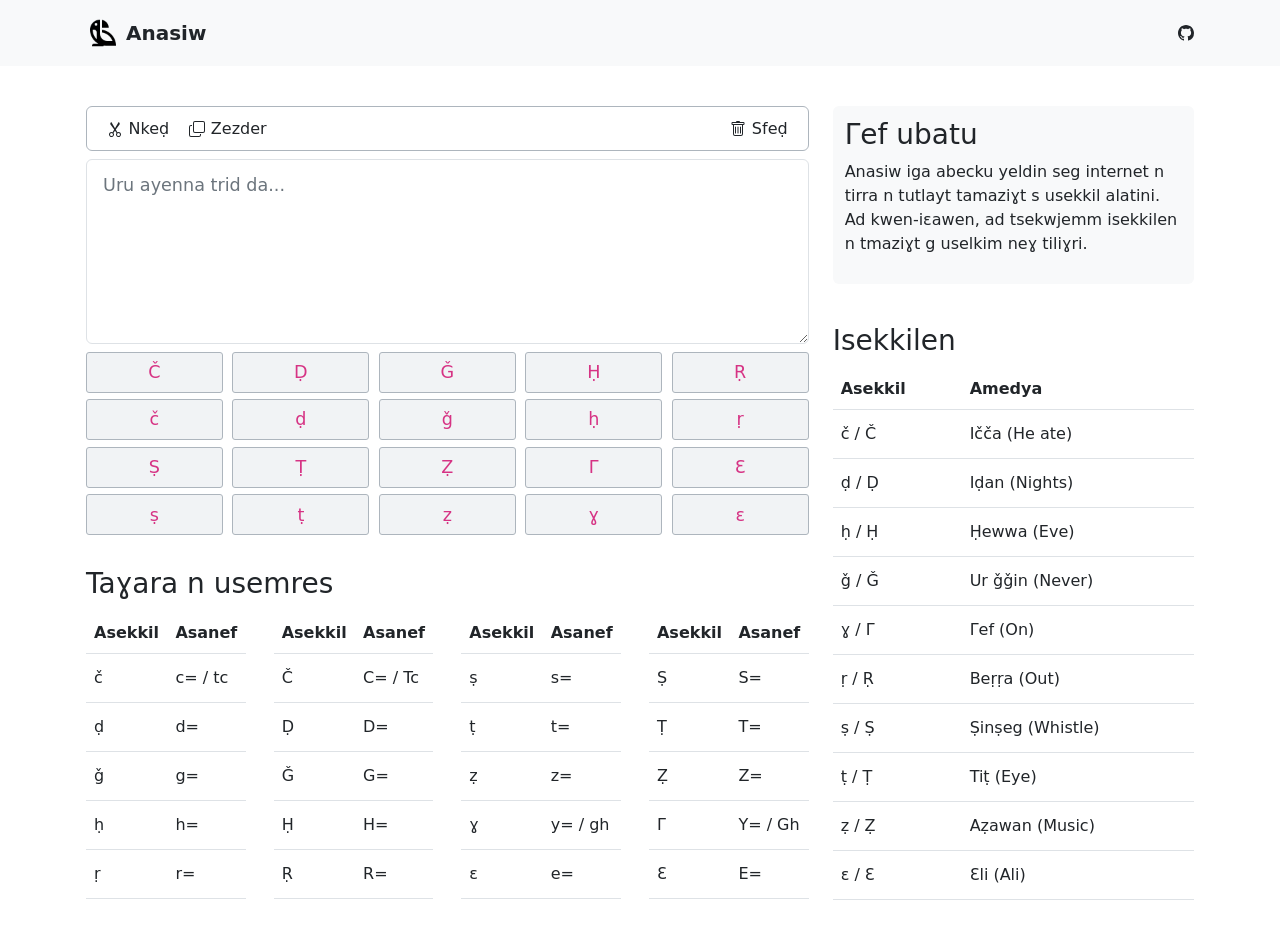
==== anasiw/index.html @ 912da5fc "initialize code" ====
<!DOCTYPE html>
<html lang="en">

<head>
    <meta charset="UTF-8">
    <meta name="viewport" content="width=device-width, initial-scale=1.0">
    <title>Anasiw</title>
    <link rel="icon" href="favicon.ico">
    <link rel="stylesheet" href="styles/anasiw.css">
    <script src="scripts/anasiw.js" defer></script>
</head>

<body>
    <header class="navbar">
        <div class="container navbar-inner">
            <a class="brand" href="./">
                <img src="images/logo.png" alt="" width="32" height="32">
                <span>Anasiw</span>
            </a>
            <a class="github" href="https://github.com/" target="_blank" rel="noopener" aria-label="GitHub">
                <svg viewBox="0 0 16 16" width="16" height="16" aria-hidden="true">
                    <path fill="currentColor"
                        d="M8 0C3.58 0 0 3.58 0 8c0 3.54 2.29 6.53 5.47 7.59.4.07.55-.17.55-.38 0-.19-.01-.82-.01-1.49-2.01.37-2.53-.49-2.69-.94-.09-.23-.48-.94-.82-1.13-.28-.15-.68-.52-.01-.53.63-.01 1.08.58 1.23.82.72 1.21 1.87.87 2.33.66.07-.52.28-.87.51-1.07-1.78-.2-3.64-.89-3.64-3.95 0-.87.31-1.59.82-2.15-.08-.2-.36-1.02.08-2.12 0 0 .67-.21 2.2.82.64-.18 1.32-.27 2-.27.68 0 1.36.09 2 .27 1.53-1.04 2.2-.82 2.2-.82.44 1.1.16 1.92.08 2.12.51.56.82 1.27.82 2.15 0 3.07-1.87 3.75-3.65 3.95.29.25.54.73.54 1.48 0 1.07-.01 1.93-.01 2.2 0 .21.15.46.55.38A8.013 8.013 0 0016 8c0-4.42-3.58-8-8-8z" />
                </svg>
            </a>
        </div>
    </header>

    <main class="container layout">
        <section class="editor">
            <div class="toolbar">
                <button type="button" class="tool" id="cut-btn">
                    <svg viewBox="0 0 16 16" width="16" height="16" aria-hidden="true">
                        <path fill="currentColor"
                            d="M3.5 3.5c-.614-.884-.074-1.962.858-2.5L8 7.226 11.642 1c.932.538 1.472 1.616.858 2.5L8.81 8.61l1.556 2.661a2.5 2.5 0 1 1-.794.637L8 9.73l-1.572 2.177a2.5 2.5 0 1 1-.794-.637L7.19 8.61zm2.5 10a1.5 1.5 0 1 0-3 0 1.5 1.5 0 0 0 3 0m7 0a1.5 1.5 0 1 0-3 0 1.5 1.5 0 0 0 3 0" />
                    </svg>
                    Nkeḍ
                </button>
                <button type="button" class="tool" id="copy-btn">
                    <svg viewBox="0 0 16 16" width="16" height="16" aria-hidden="true">
                        <path fill="currentColor" fill-rule="evenodd"
                            d="M4 2a2 2 0 0 1 2-2h8a2 2 0 0 1 2 2v8a2 2 0 0 1-2 2H6a2 2 0 0 1-2-2zm2-1a1 1 0 0 0-1 1v8a1 1 0 0 0 1 1h8a1 1 0 0 0 1-1V2a1 1 0 0 0-1-1zM2 5a1 1 0 0 0-1 1v8a1 1 0 0 0 1 1h8a1 1 0 0 0 1-1v-1h1v1a2 2 0 0 1-2 2H2a2 2 0 0 1-2-2V6a2 2 0 0 1 2-2h1v1z" />
                    </svg>
                    Zezder
                </button>
                <button type="button" class="tool tool-end" id="clear-btn">
                    <svg viewBox="0 0 16 16" width="16" height="16" aria-hidden="true">
                        <path fill="currentColor"
                            d="M5.5 5.5A.5.5 0 0 1 6 6v6a.5.5 0 0 1-1 0V6a.5.5 0 0 1 .5-.5m2.5 0a.5.5 0 0 1 .5.5v6a.5.5 0 0 1-1 0V6a.5.5 0 0 1 .5-.5m3 .5a.5.5 0 0 0-1 0v6a.5.5 0 0 0 1 0z" />
                        <path fill="currentColor"
                            d="M14.5 3a1 1 0 0 1-1 1H13v9a2 2 0 0 1-2 2H5a2 2 0 0 1-2-2V4h-.5a1 1 0 0 1-1-1V2a1 1 0 0 1 1-1H6a1 1 0 0 1 1-1h2a1 1 0 0 1 1 1h3.5a1 1 0 0 1 1 1zM4.118 4 4 4.059V13a1 1 0 0 0 1 1h6a1 1 0 0 0 1-1V4.059L11.882 4zM2.5 3h11V2h-11z" />
                    </svg>
                    Sfeḍ
                </button>
            </div>

            <textarea id="text" class="text" aria-label="Aḍris" rows="6" placeholder="Uru ayenna trid da..."
                spellcheck="false"></textarea>

            <div class="keyboard" id="keyboard"></div>

            <h2>Taɣara n usemres</h2>
            <div class="shortcuts" id="shortcuts"></div>
        </section>

        <aside class="sidebar">
            <div class="about">
                <h2>Γef ubatu</h2>
                <p>Anasiw iga abecku yeldin seg internet n tirra n tutlayt tamaziɣt s usekkil alatini. Ad kwen-iɛawen,
                    ad tsekwjemm isekkilen n tmaziɣt g uselkim neɣ tiliɣri.</p>
            </div>

            <h2>Isekkilen</h2>
            <table>
                <thead>
                    <tr>
                        <th>Asekkil</th>
                        <th>Amedya</th>
                    </tr>
                </thead>
                <tbody>
                    <tr>
                        <td>č / Č</td>
                        <td>Ičča (He ate)</td>
                    </tr>
                    <tr>
                        <td>ḍ / Ḍ</td>
                        <td>Iḍan (Nights)</td>
                    </tr>
                    <tr>
                        <td>ḥ / Ḥ</td>
                        <td>Ḥewwa (Eve)</td>
                    </tr>
                    <tr>
                        <td>ǧ / Ǧ</td>
                        <td>Ur ǧǧin (Never)</td>
                    </tr>
                    <tr>
                        <td>ɣ / Γ</td>
                        <td>Γef (On)</td>
                    </tr>
                    <tr>
                        <td>ṛ / Ṛ</td>
                        <td>Beṛṛa (Out)</td>
                    </tr>
                    <tr>
                        <td>ṣ / Ṣ</td>
                        <td>Ṣinṣeg (Whistle)</td>
                    </tr>
                    <tr>
                        <td>ṭ / Ṭ</td>
                        <td>Tiṭ (Eye)</td>
                    </tr>
                    <tr>
                        <td>ẓ / Ẓ</td>
                        <td>Aẓawan (Music)</td>
                    </tr>
                    <tr>
                        <td>ɛ / Ɛ</td>
                        <td>Ɛli (Ali)</td>
                    </tr>
                </tbody>
            </table>
        </aside>
    </main>

    <output class="toast" id="toast" aria-live="polite"></output>
</body>

</html>
---- anasiw/styles/anasiw.css ----
:root {
    --text: #212529;
    --muted: #6c757d;
    --accent: #d63384;
    --border: #dee2e6;
    --border-strong: #adb5bd;
    --surface: #f8f9fa;
    --button: #f1f3f5;
    --button-hover: #e2e6ea;
    --focus-border: #86b7fe;
    --focus-ring: rgba(13, 110, 253, 0.25);
    --radius: 6px;
}

*,
*::before,
*::after {
    box-sizing: border-box;
}

body {
    margin: 0;
    font-family: system-ui, -apple-system, "Segoe UI", Roboto, "Helvetica Neue", Arial, sans-serif;
    font-size: 1rem;
    line-height: 1.5;
    color: var(--text);
    background: #fff;
}

h2 {
    margin: 0 0 0.75rem;
    font-size: 1.75rem;
    font-weight: 500;
    line-height: 1.2;
}

button {
    font: inherit;
    color: inherit;
    cursor: pointer;
}

.container {
    width: 100%;
    max-width: 1140px;
    margin: 0 auto;
    padding: 0 16px;
}

/* Navbar (dimensions from getbootstrap.com .bd-navbar) */
.navbar {
    background: var(--surface);
    padding: 0.75rem 0;
}

.navbar-inner {
    display: flex;
    align-items: center;
    justify-content: space-between;
}

.brand {
    display: flex;
    align-items: center;
    gap: 0.5rem;
    padding: 0.3125rem 0;
    font-size: 1.25rem;
    font-weight: 700;
    color: var(--text);
    text-decoration: none;
}

.github {
    display: flex;
    padding: 0.5rem;
    margin-right: -0.5rem;
    color: var(--text);
}

.github:hover {
    color: var(--muted);
}

/* Layout */
.layout {
    display: grid;
    grid-template-columns: 2fr 1fr;
    gap: 1.5rem;
    padding-top: 2.5rem;
    padding-bottom: 3rem;
}

/* Editor */
.toolbar {
    display: flex;
    gap: 0.25rem;
    padding: 0.35rem 0.75rem;
    border: 1px solid var(--border-strong);
    border-radius: var(--radius);
}

.tool {
    display: inline-flex;
    align-items: center;
    gap: 0.35rem;
    padding: 0.25rem 0.5rem;
    border: 0;
    border-radius: var(--radius);
    background: none;
}

.tool:hover {
    background: var(--button);
}

.tool-end {
    margin-left: auto;
}

.text {
    display: block;
    width: 100%;
    margin: 0.5rem 0;
    padding: 0.75rem 1rem;
    font: inherit;
    font-size: 1.1rem;
    color: var(--text);
    border: 1px solid var(--border);
    border-radius: var(--radius);
    resize: vertical;
}

.text::placeholder {
    color: var(--muted);
}

.text:focus {
    outline: none;
    border-color: var(--focus-border);
    box-shadow: 0 0 0 0.25rem var(--focus-ring);
}

.keyboard {
    display: grid;
    grid-template-columns: repeat(5, 1fr);
    gap: 0.4rem 0.6rem;
    margin-bottom: 2rem;
}

.key {
    padding: 0.4rem 0;
    font-size: 1.1rem;
    color: var(--accent);
    background: var(--button);
    border: 1px solid var(--border-strong);
    border-radius: 3px;
}

.key:hover {
    background: var(--button-hover);
}

.key:active {
    transform: translateY(1px);
}

/* Shortcuts */
.shortcuts {
    display: grid;
    grid-template-columns: repeat(4, 1fr);
    gap: 1.75rem;
}

/* Tables */
table {
    width: 100%;
    border-collapse: collapse;
}

th,
td {
    padding: 0.5rem;
    text-align: left;
    border-bottom: 1px solid var(--border);
}

th {
    font-weight: 700;
}

td {
    padding-block: 0.75rem;
}

/* Sidebar */
.about {
    margin-bottom: 2.5rem;
    padding: 0.75rem;
    background: var(--surface);
    border-radius: var(--radius);
}

.about h2 {
    margin-bottom: 0.5rem;
}

.about p {
    margin: 0 0 1rem;
}

/* Toast */
.toast {
    position: fixed;
    left: 50%;
    bottom: 1.5rem;
    padding: 0.5rem 1rem;
    color: #fff;
    background: var(--text);
    border-radius: var(--radius);
    opacity: 0;
    pointer-events: none;
    transform: translate(-50%, 0.5rem);
    transition: opacity 0.2s, transform 0.2s;
}

.toast.show {
    opacity: 1;
    transform: translate(-50%, 0);
}

/* Responsive */
@media (max-width: 991px) {
    .layout {
        grid-template-columns: 1fr;
    }

    .shortcuts {
        grid-template-columns: repeat(2, 1fr);
    }
}

@media (max-width: 575px) {
    .keyboard {
        gap: 0.35rem;
    }

    .shortcuts {
        gap: 1rem;
    }
}
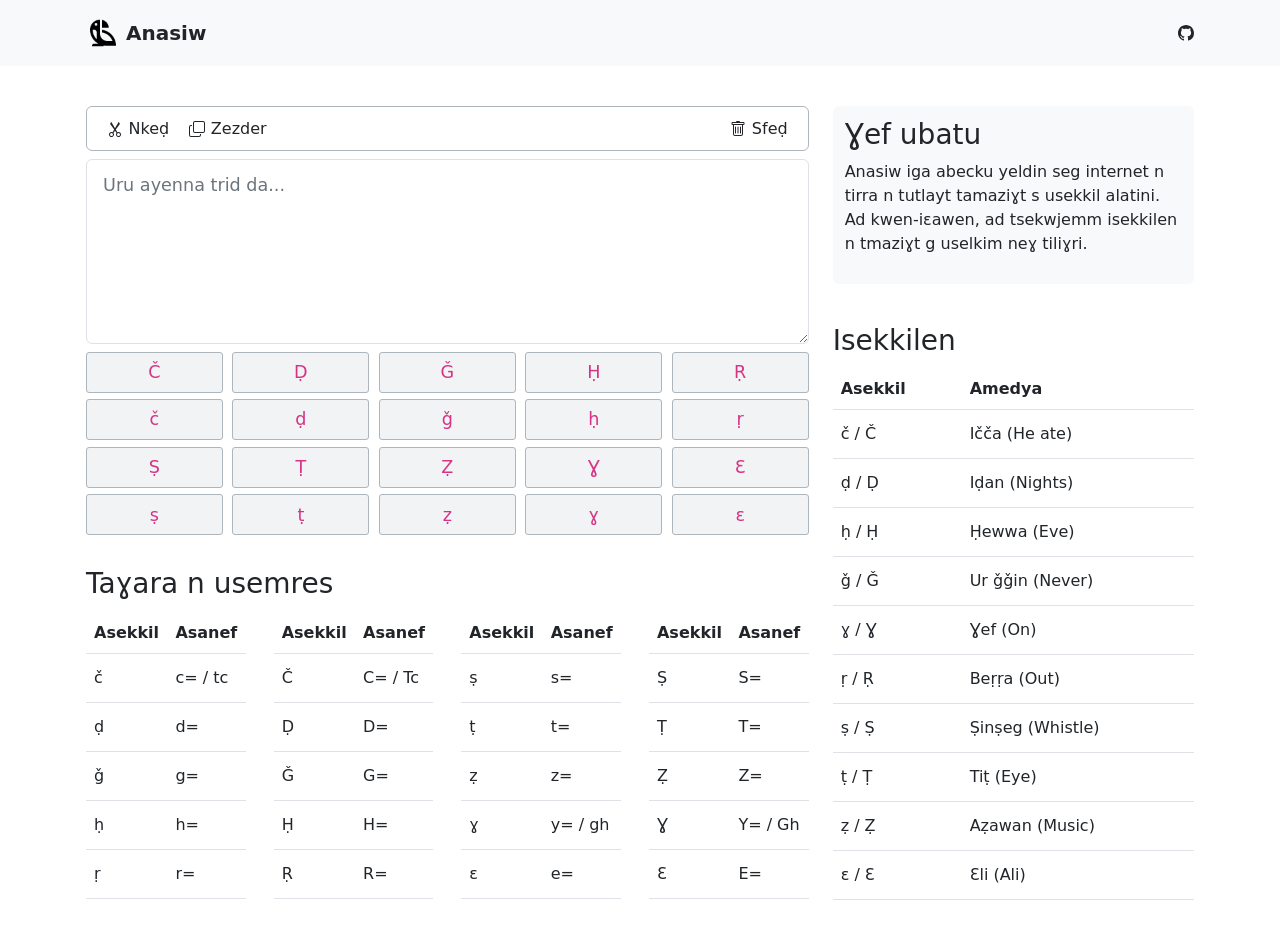
==== commit 7fffe7ea: "replace character" ====
--- a/anasiw/index.html
+++ b/anasiw/index.html
@@ -65,7 +65,7 @@
 
         <aside class="sidebar">
             <div class="about">
-                <h2>Γef ubatu</h2>
+                <h2>Ɣef ubatu</h2>
                 <p>Anasiw iga abecku yeldin seg internet n tirra n tutlayt tamaziɣt s usekkil alatini. Ad kwen-iɛawen,
                     ad tsekwjemm isekkilen n tmaziɣt g uselkim neɣ tiliɣri.</p>
             </div>
@@ -96,8 +96,8 @@
                         <td>Ur ǧǧin (Never)</td>
                     </tr>
                     <tr>
-                        <td>ɣ / Γ</td>
-                        <td>Γef (On)</td>
+                        <td>ɣ / Ɣ</td>
+                        <td>Ɣef (On)</td>
                     </tr>
                     <tr>
                         <td>ṛ / Ṛ</td>
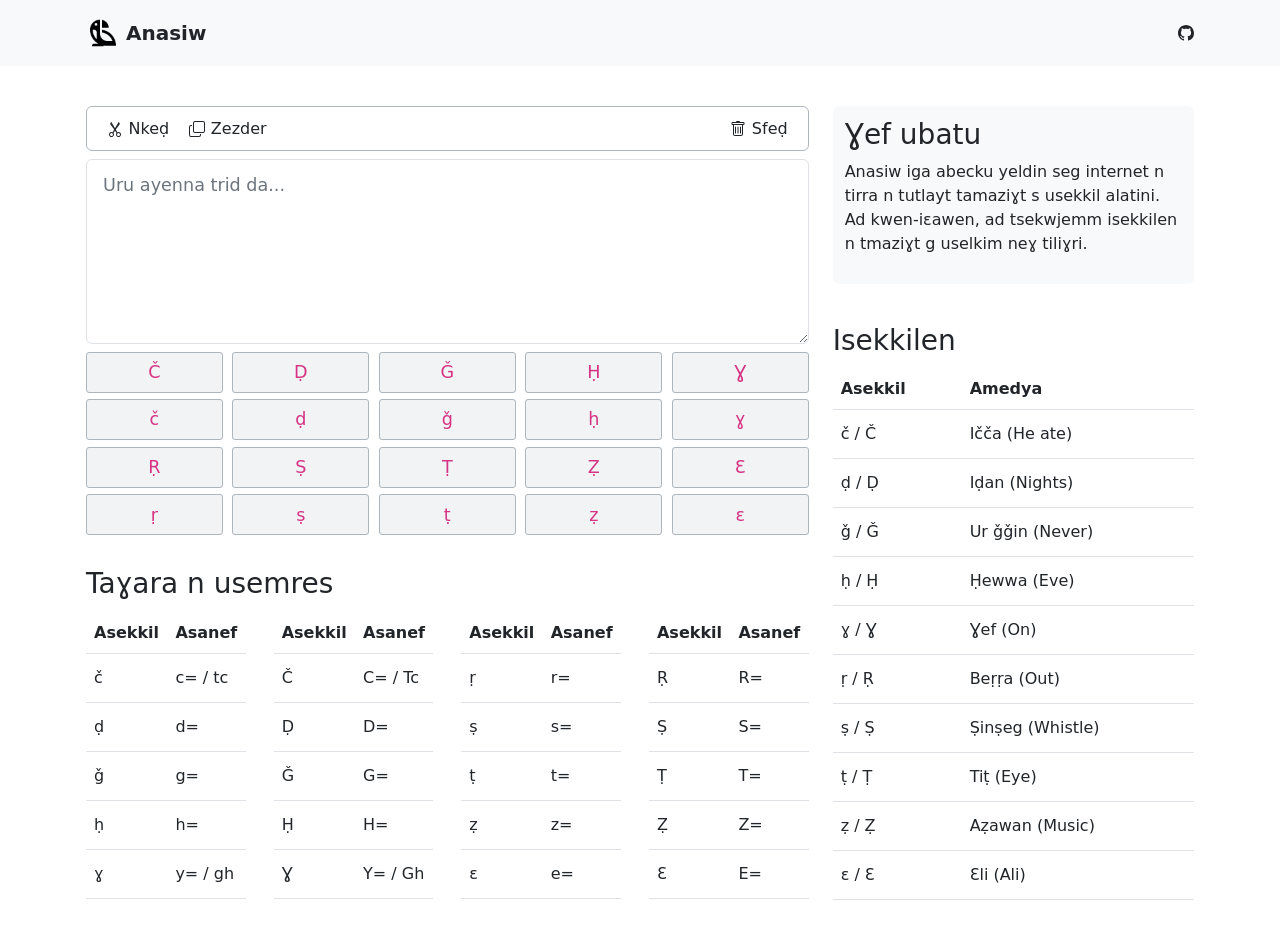
==== commit c9fdb682: "change order" ====
--- a/anasiw/index.html
+++ b/anasiw/index.html
@@ -88,12 +88,12 @@
                         <td>Iḍan (Nights)</td>
                     </tr>
                     <tr>
+                        <td>ǧ / Ǧ</td>
+                        <td>Ur ǧǧin (Never)</td>
+                    </tr>
+                    <tr>
                         <td>ḥ / Ḥ</td>
                         <td>Ḥewwa (Eve)</td>
-                    </tr>
-                    <tr>
-                        <td>ǧ / Ǧ</td>
-                        <td>Ur ǧǧin (Never)</td>
                     </tr>
                     <tr>
                         <td>ɣ / Ɣ</td>
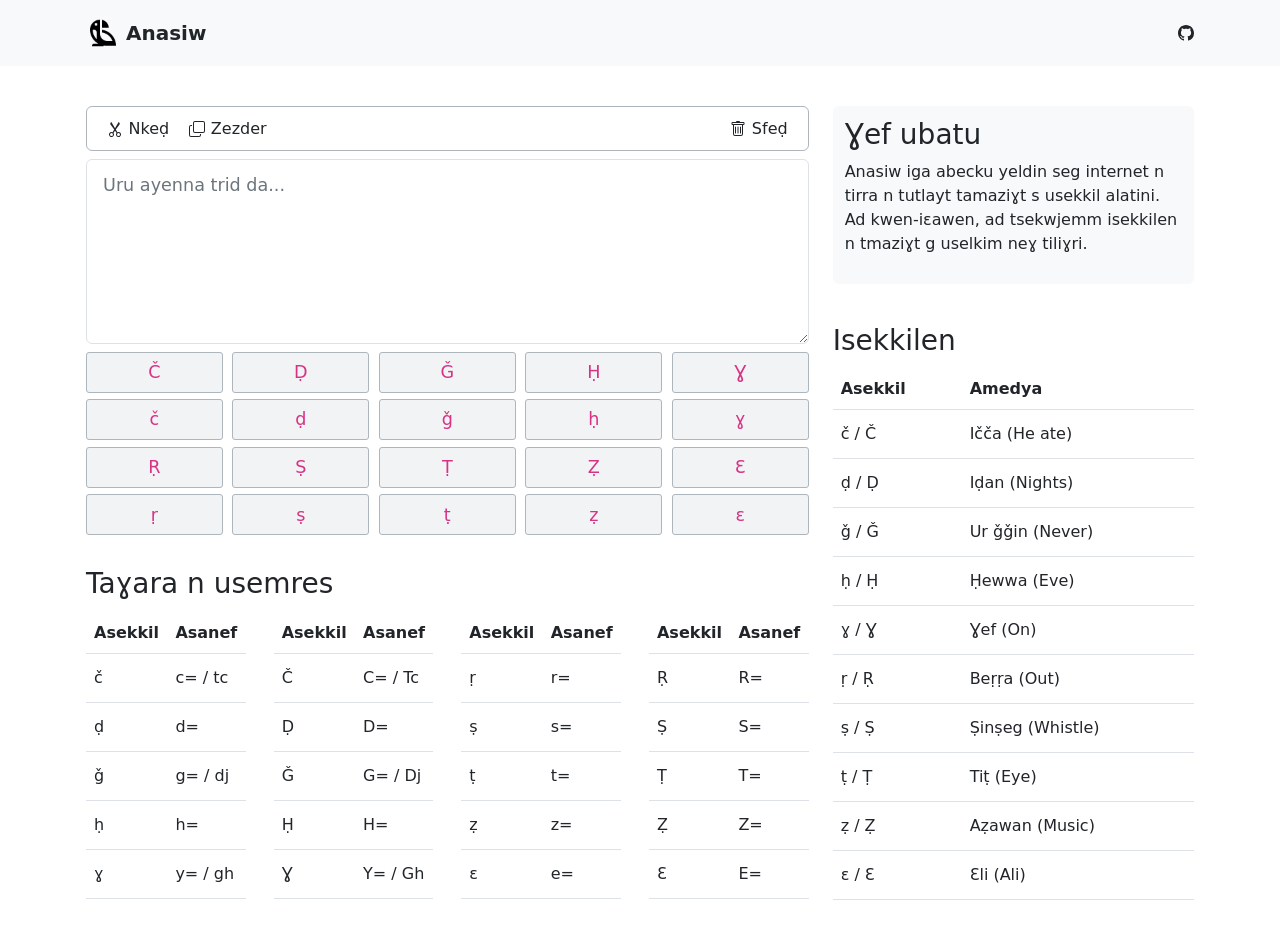
==== commit 99e40b34: "update code" ====
--- a/anasiw/index.html
+++ b/anasiw/index.html
@@ -17,7 +17,8 @@
                 <img src="images/logo.png" alt="" width="32" height="32">
                 <span>Anasiw</span>
             </a>
-            <a class="github" href="https://github.com/" target="_blank" rel="noopener" aria-label="GitHub">
+            <a class="github" href="https://github.com/tiwizitech/anasiw-web" target="_blank" rel="noopener"
+                aria-label="GitHub">
                 <svg viewBox="0 0 16 16" width="16" height="16" aria-hidden="true">
                     <path fill="currentColor"
                         d="M8 0C3.58 0 0 3.58 0 8c0 3.54 2.29 6.53 5.47 7.59.4.07.55-.17.55-.38 0-.19-.01-.82-.01-1.49-2.01.37-2.53-.49-2.69-.94-.09-.23-.48-.94-.82-1.13-.28-.15-.68-.52-.01-.53.63-.01 1.08.58 1.23.82.72 1.21 1.87.87 2.33.66.07-.52.28-.87.51-1.07-1.78-.2-3.64-.89-3.64-3.95 0-.87.31-1.59.82-2.15-.08-.2-.36-1.02.08-2.12 0 0 .67-.21 2.2.82.64-.18 1.32-.27 2-.27.68 0 1.36.09 2 .27 1.53-1.04 2.2-.82 2.2-.82.44 1.1.16 1.92.08 2.12.51.56.82 1.27.82 2.15 0 3.07-1.87 3.75-3.65 3.95.29.25.54.73.54 1.48 0 1.07-.01 1.93-.01 2.2 0 .21.15.46.55.38A8.013 8.013 0 0016 8c0-4.42-3.58-8-8-8z" />
